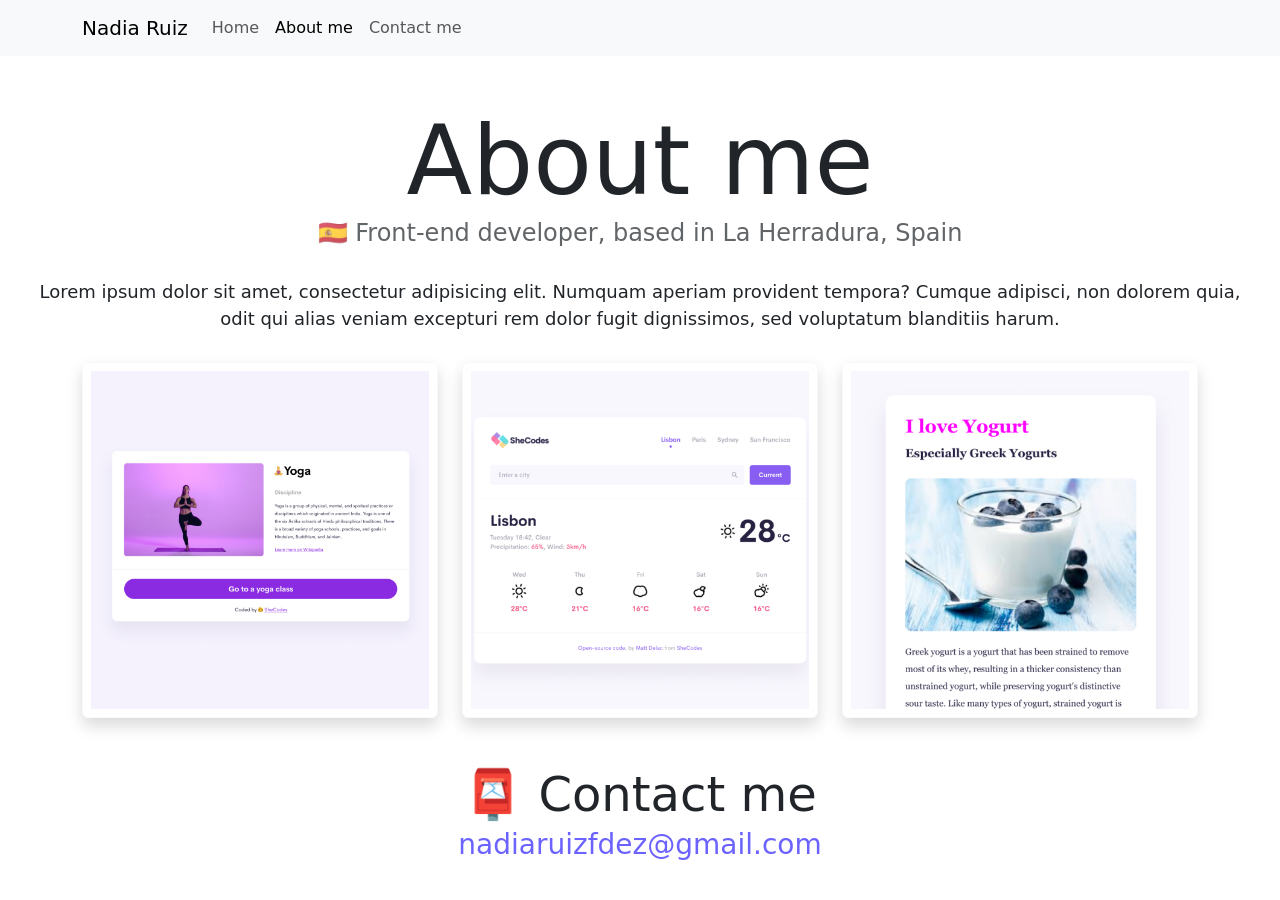
==== about.html @ 65cf1a50 "Project moved from CodeSandbox to Github" ====
<!doctype html>
<html lang="en">
  <head>
    <meta charset="UTF-8" />
    <meta http-equiv="X-UA-Compatible" content="IE=edge" />
    <meta name="viewport" content="width=device-width, initial-scale=1.0" />
    <link
      href="https://cdn.jsdelivr.net/npm/bootstrap@5.3.8/dist/css/bootstrap.min.css"
      rel="stylesheet"
      integrity="sha384-sRIl4kxILFvY47J16cr9ZwB07vP4J8+LH7qKQnuqkuIAvNWLzeN8tE5YBujZqJLB"
      crossorigin="anonymous"
    />
    <script
      src="https://cdn.jsdelivr.net/npm/bootstrap@5.3.8/dist/js/bootstrap.bundle.min.js"
      integrity="sha384-FKyoEForCGlyvwx9Hj09JcYn3nv7wiPVlz7YYwJrWVcXK/BmnVDxM+D2scQbITxI"
      crossorigin="anonymous"
    ></script>
    <link rel="stylesheet" href="css/styles.css" />
    <title>About Nadia Ruiz</title>
  </head>
  <body class="m-auto mt-0">
    <nav class="navbar navbar-expand-lg navbar-light bg-light sticky-top mb-5">
      <div class="container justify-content-lg-center">
        <a class="navbar-brand" href="index.html">Nadia Ruiz</a>
        <button
          class="navbar-toggler"
          type="button"
          data-bs-toggle="collapse"
          data-bs-target="#navbarNav"
          aria-controls="navbarNav"
          aria-expanded="false"
          aria-label="Toggle navigation"
        >
          <span class="navbar-toggler-icon"></span>
        </button>
        <div class="collapse navbar-collapse" id="navbarNav">
          <ul class="navbar-nav">
            <li class="nav-item">
              <a class="nav-link" aria-current="page" href="index.html">Home</a>
            </li>
            <li class="nav-item">
              <a class="nav-link active" href="about.html">About me</a>
            </li>
            <li class="nav-item">
              <a class="nav-link" href="about.html#contact-me">Contact me</a>
            </li>
          </ul>
        </div>
      </div>
    </nav>

    <header>
      <h1>About me</h1>
      <h3>🇪🇸 Front-end developer, based in La Herradura, Spain</h3>
    </header>
    <section>
      <div class="about-paragraphs">
        <p>
          Lorem ipsum dolor sit amet, consectetur adipisicing elit. Numquam
          aperiam provident tempora? Cumque adipisci, non dolorem quia, odit qui
          alias veniam excepturi rem dolor fugit dignissimos, sed voluptatum
          blanditiis harum.
        </p>
      </div>
    </section>
    <section>
      <div class="container">
        <div class="row mb-5 justify-content-sm-between">
          <!-- yoga col -->
          <div class="col-md-4">
            <img
              src="images/yoga.png"
              alt="yoga-app"
              class="img-fluid p-2 rounded img-thumbnail border-light shadow rounded"
            />
          </div>
          <!-- wether app -->
          <div class="col-md-4">
            <img
              src="images/weather.png"
              alt="yoga-app"
              class="img-fluid p-2 rounded img-thumbnail border-light shadow rounded"
            />
          </div>
          <!-- yogurt app -->
          <div class="col-md-4">
            <img
              src="images/yogurt.png"
              alt="yoga-app"
              class="img-fluid p-2 rounded img-thumbnail border-light shadow rounded"
            />
          </div>
        </div>
      </div>
    </section>
    <div>
      <h2 id="contact-me">📮 Contact me</h2>
      <a
        href="mailto:nadiaruizfdez@gmail.com#contact-me"
        class="email-link fs-3"
        >nadiaruizfdez@gmail.com
      </a>
    </div>
  </body>
</html>
---- css/styles.css ----
:root {
  --primary-color: #6c63ff;
  --secondary-color: #f5f2fe;
  --box-shadow: 0 5px 10px rgba(0, 0, 0, 0.3);
}

body {
  margin: 60px auto;
  /* max-width: 800px; */
}

h1,
h2,
h3 {
  text-align: center;
  margin: 0;
}

h1 {
  font-size: 96px;
}

h2 {
  font-size: 48px;
}

h3 {
  font-size: 24px;
  opacity: 0.7;
}

p {
  /* background: var(--secondary-color); */
  /* padding: 20px 100px 20px 100px; */
  border-radius: 4px;
  font-size: 18px;
  line-height: 1.5;
  text-align: center;
  /* max-width: 500; */
  margin: auto;
  display: flex;
  justify-content: center;
}

.navigation-links {
  display: flex;
  margin-top: 40px;
  justify-content: center;
}

.navigation-links a {
  margin: 20px;
  border-radius: 4px;
  padding: 20px 15px;
  text-decoration: none;
  text-transform: capitalize;
}

.contact-link {
  background: var(--primary-color);
  box-shadow: var(--box-shadow);
  color: white;
}

.about-link {
  color: var(--primary-color);
  border: 1px solid var(--primary-color);
}

.homepage-link {
  color: var(--primary-color);
  text-align: center;
  display: block;
}

.about-paragraphs {
  display: flex;
  margin: 20px 0;
}

.about-paragraphs p {
  margin: auto;
  padding: 10px 20px;
}

.email-link {
  display: flex;
  justify-content: center;
  color: var(--primary-color);
  font-size: 28px;
  text-decoration: none;
}

.email-link:hover {
  text-decoration: underline;
}
.navbar-padding {
  padding: 10px 100px 8px 100px;
}
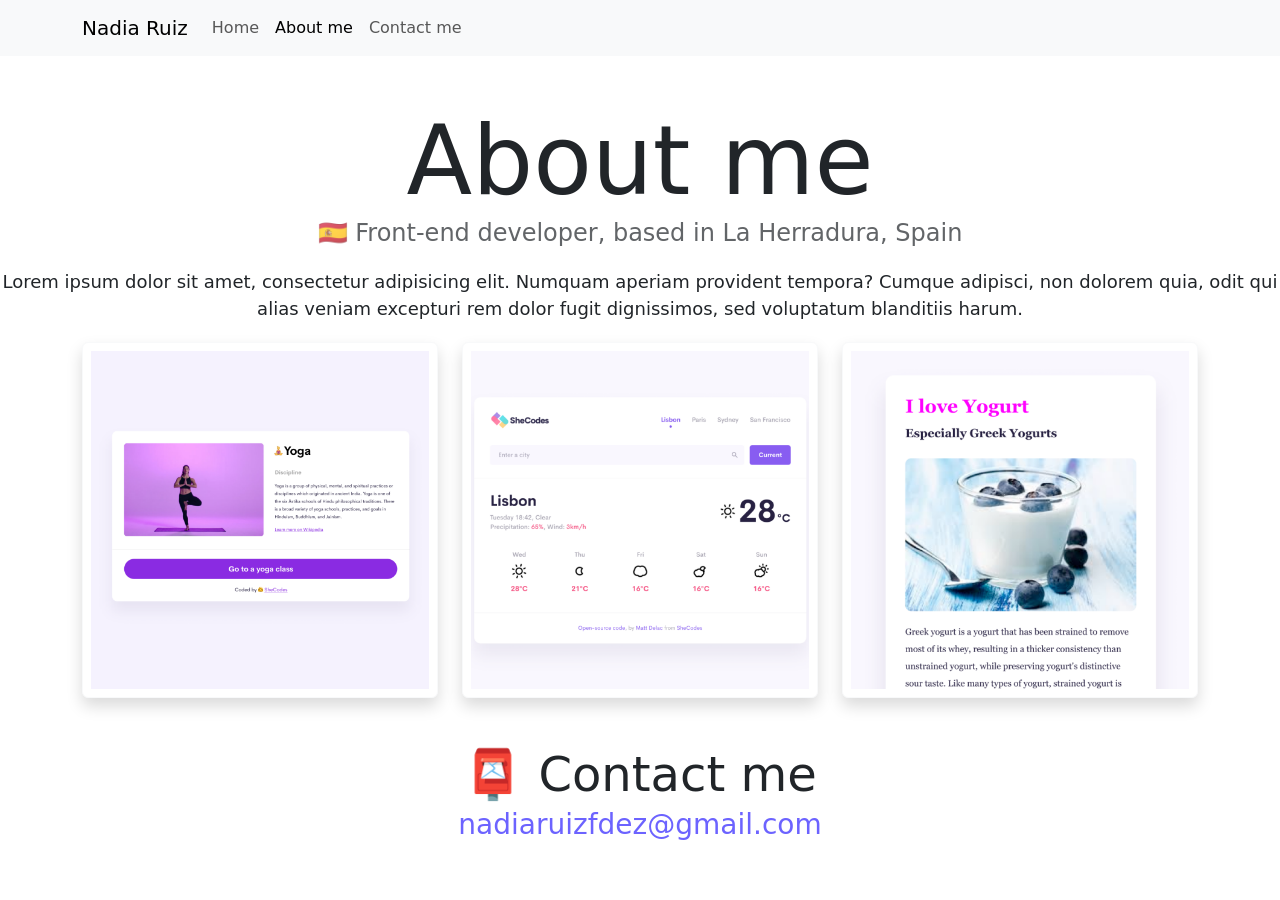
==== commit 98908e61: "Some code improvement" ====
--- a/about.html
+++ b/about.html
@@ -53,6 +53,7 @@
       <h1>About me</h1>
       <h3>🇪🇸 Front-end developer, based in La Herradura, Spain</h3>
     </header>
+
     <section>
       <div class="about-paragraphs">
         <p>
@@ -63,6 +64,7 @@
         </p>
       </div>
     </section>
+
     <section>
       <div class="container">
         <div class="row mb-5 justify-content-sm-between">
@@ -93,13 +95,12 @@
         </div>
       </div>
     </section>
-    <div>
+
+    <section>
       <h2 id="contact-me">📮 Contact me</h2>
-      <a
-        href="mailto:nadiaruizfdez@gmail.com#contact-me"
-        class="email-link fs-3"
+      <a href="mailto:nadiaruizfdez@gmail.com#contact-me" class="email-link"
         >nadiaruizfdez@gmail.com
       </a>
-    </div>
+    </section>
   </body>
 </html>
--- a/css/styles.css
+++ b/css/styles.css
@@ -2,11 +2,6 @@
   --primary-color: #6c63ff;
   --secondary-color: #f5f2fe;
   --box-shadow: 0 5px 10px rgba(0, 0, 0, 0.3);
-}
-
-body {
-  margin: 60px auto;
-  /* max-width: 800px; */
 }
 
 h1,
@@ -30,13 +25,10 @@
 }
 
 p {
-  /* background: var(--secondary-color); */
-  /* padding: 20px 100px 20px 100px; */
   border-radius: 4px;
   font-size: 18px;
   line-height: 1.5;
   text-align: center;
-  /* max-width: 500; */
   margin: auto;
   display: flex;
   justify-content: center;
@@ -48,39 +40,29 @@
   justify-content: center;
 }
 
-.navigation-links a {
+.navigation-buttons {
+  margin: 20px 20px 20px 0;
+  border-radius: 4px;
+  padding: 20px 15px;
+  text-decoration: none;
+  text-transform: capitalize;
+  background: var(--primary-color);
+  box-shadow: var(--box-shadow);
+  color: white;
+}
+.about-navigation-button {
   margin: 20px;
   border-radius: 4px;
   padding: 20px 15px;
   text-decoration: none;
   text-transform: capitalize;
-}
-
-.contact-link {
-  background: var(--primary-color);
-  box-shadow: var(--box-shadow);
-  color: white;
-}
-
-.about-link {
   color: var(--primary-color);
   border: 1px solid var(--primary-color);
-}
-
-.homepage-link {
-  color: var(--primary-color);
-  text-align: center;
-  display: block;
 }
 
 .about-paragraphs {
   display: flex;
   margin: 20px 0;
-}
-
-.about-paragraphs p {
-  margin: auto;
-  padding: 10px 20px;
 }
 
 .email-link {
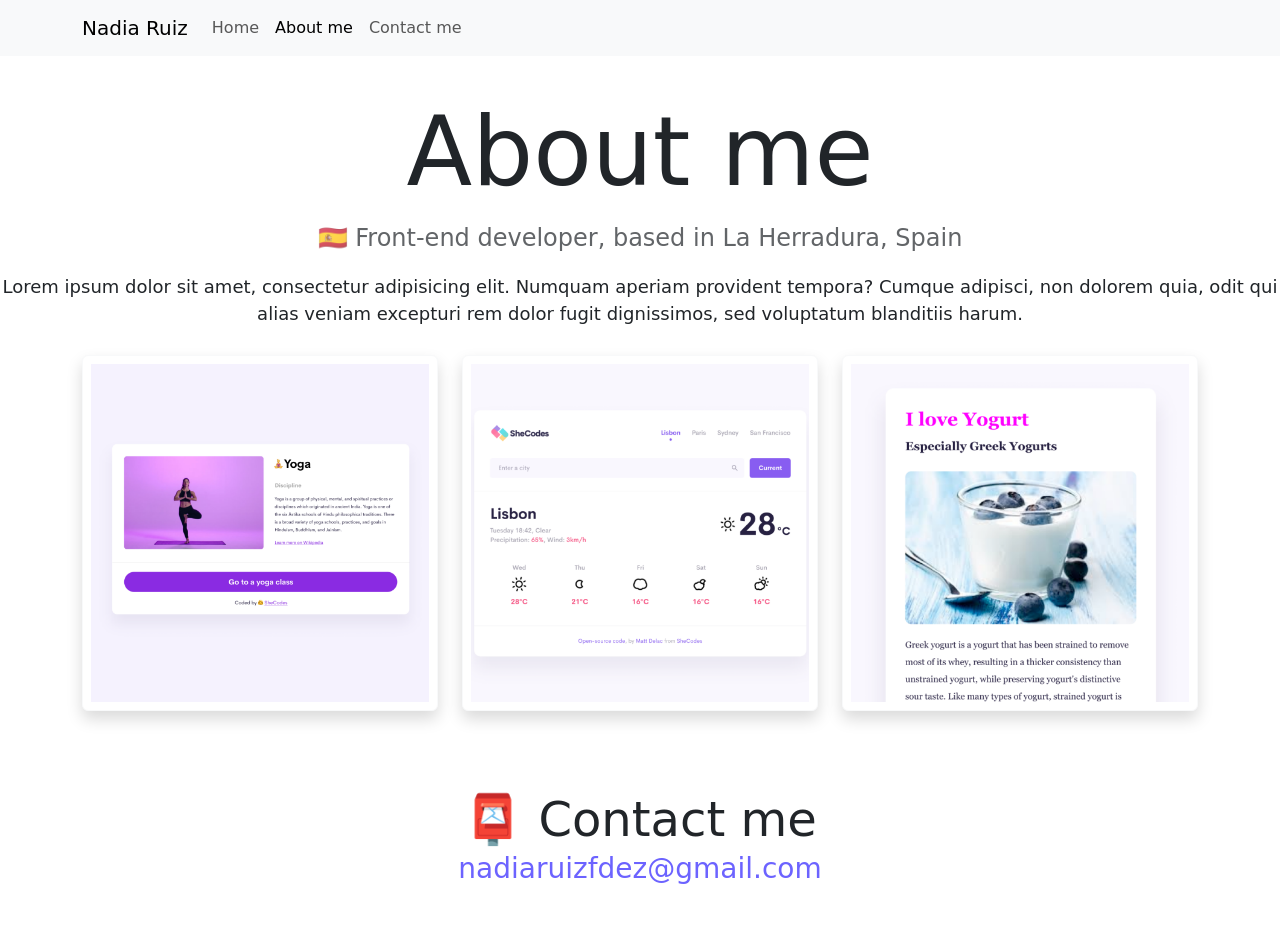
==== commit df1b5cf4: "Responsive styling css @mediaqueries + bootstrap" ====
--- a/about.html
+++ b/about.html
@@ -18,8 +18,8 @@
     <link rel="stylesheet" href="css/styles.css" />
     <title>About Nadia Ruiz</title>
   </head>
-  <body class="m-auto mt-0">
-    <nav class="navbar navbar-expand-lg navbar-light bg-light sticky-top mb-5">
+  <body>
+    <nav class="navbar navbar-expand-lg navbar-light bg-light fixed-top mb-5">
       <div class="container justify-content-lg-center">
         <a class="navbar-brand" href="index.html">Nadia Ruiz</a>
         <button
@@ -51,7 +51,10 @@
 
     <header>
       <h1>About me</h1>
-      <h3>🇪🇸 Front-end developer, based in La Herradura, Spain</h3>
+      <h3>
+        <span class="flag">🇪🇸</span> Front-end developer, based in La Herradura,
+        Spain
+      </h3>
     </header>
 
     <section>
@@ -66,10 +69,10 @@
     </section>
 
     <section>
-      <div class="container">
-        <div class="row mb-5 justify-content-sm-between">
+      <div class="container mb-1">
+        <div class="row justify-content-sm-between">
           <!-- yoga col -->
-          <div class="col-md-4">
+          <div class="col-sm-4 mt-2">
             <img
               src="images/yoga.png"
               alt="yoga-app"
@@ -77,7 +80,7 @@
             />
           </div>
           <!-- wether app -->
-          <div class="col-md-4">
+          <div class="col-sm-4 mt-4 mt-sm-2">
             <img
               src="images/weather.png"
               alt="yoga-app"
@@ -85,7 +88,7 @@
             />
           </div>
           <!-- yogurt app -->
-          <div class="col-md-4">
+          <div class="col-sm-4 mt-4 mt-sm-2">
             <img
               src="images/yogurt.png"
               alt="yoga-app"
@@ -97,10 +100,12 @@
     </section>
 
     <section>
-      <h2 id="contact-me">📮 Contact me</h2>
-      <a href="mailto:nadiaruizfdez@gmail.com#contact-me" class="email-link"
-        >nadiaruizfdez@gmail.com
-      </a>
+      <div class="contact">
+        <h2 id="contact-me">📮 Contact me</h2>
+        <a href="mailto:nadiaruizfdez@gmail.com#contact-me" class="email-link"
+          >nadiaruizfdez@gmail.com
+        </a>
+      </div>
     </section>
   </body>
 </html>
--- a/css/styles.css
+++ b/css/styles.css
@@ -3,7 +3,11 @@
   --secondary-color: #f5f2fe;
   --box-shadow: 0 5px 10px rgba(0, 0, 0, 0.3);
 }
-
+body {
+  margin: 0 auto;
+  margin-top: 80px;
+  margin-bottom: 60px;
+}
 h1,
 h2,
 h3 {
@@ -13,9 +17,11 @@
 
 h1 {
   font-size: 96px;
+  line-height: 1.5;
 }
 
 h2 {
+  /* margin-top: 100px; */
   font-size: 48px;
 }
 
@@ -33,7 +39,11 @@
   display: flex;
   justify-content: center;
 }
-
+.contact {
+  display: block;
+  margin-top: 80px;
+  padding: 0px;
+}
 .navigation-links {
   display: flex;
   margin-top: 40px;
@@ -41,6 +51,16 @@
 }
 
 .navigation-buttons {
+  margin: 20px 20px 20px 0;
+  border-radius: 4px;
+  padding: 20px 15px;
+  text-decoration: none;
+  text-transform: capitalize;
+  background: var(--primary-color);
+  box-shadow: var(--box-shadow);
+  color: white;
+}
+.navigation-button-header {
   margin: 20px 20px 20px 0;
   border-radius: 4px;
   padding: 20px 15px;
@@ -71,6 +91,7 @@
   color: var(--primary-color);
   font-size: 28px;
   text-decoration: none;
+  margin-bottom: 20px;
 }
 
 .email-link:hover {
@@ -79,3 +100,24 @@
 .navbar-padding {
   padding: 10px 100px 8px 100px;
 }
+@media (max-width: 576px) {
+  h1 {
+    font-size: 48px;
+  }
+  h2 {
+    font-size: 32px;
+  }
+  .navigation-buttons {
+    display: block;
+    text-align: center;
+    margin: 0 auto;
+    margin-bottom: 50px;
+  }
+  .flag {
+    display: none;
+  }
+  body {
+    margin-top: 100px;
+    margin-bottom: 60px;
+  }
+}
